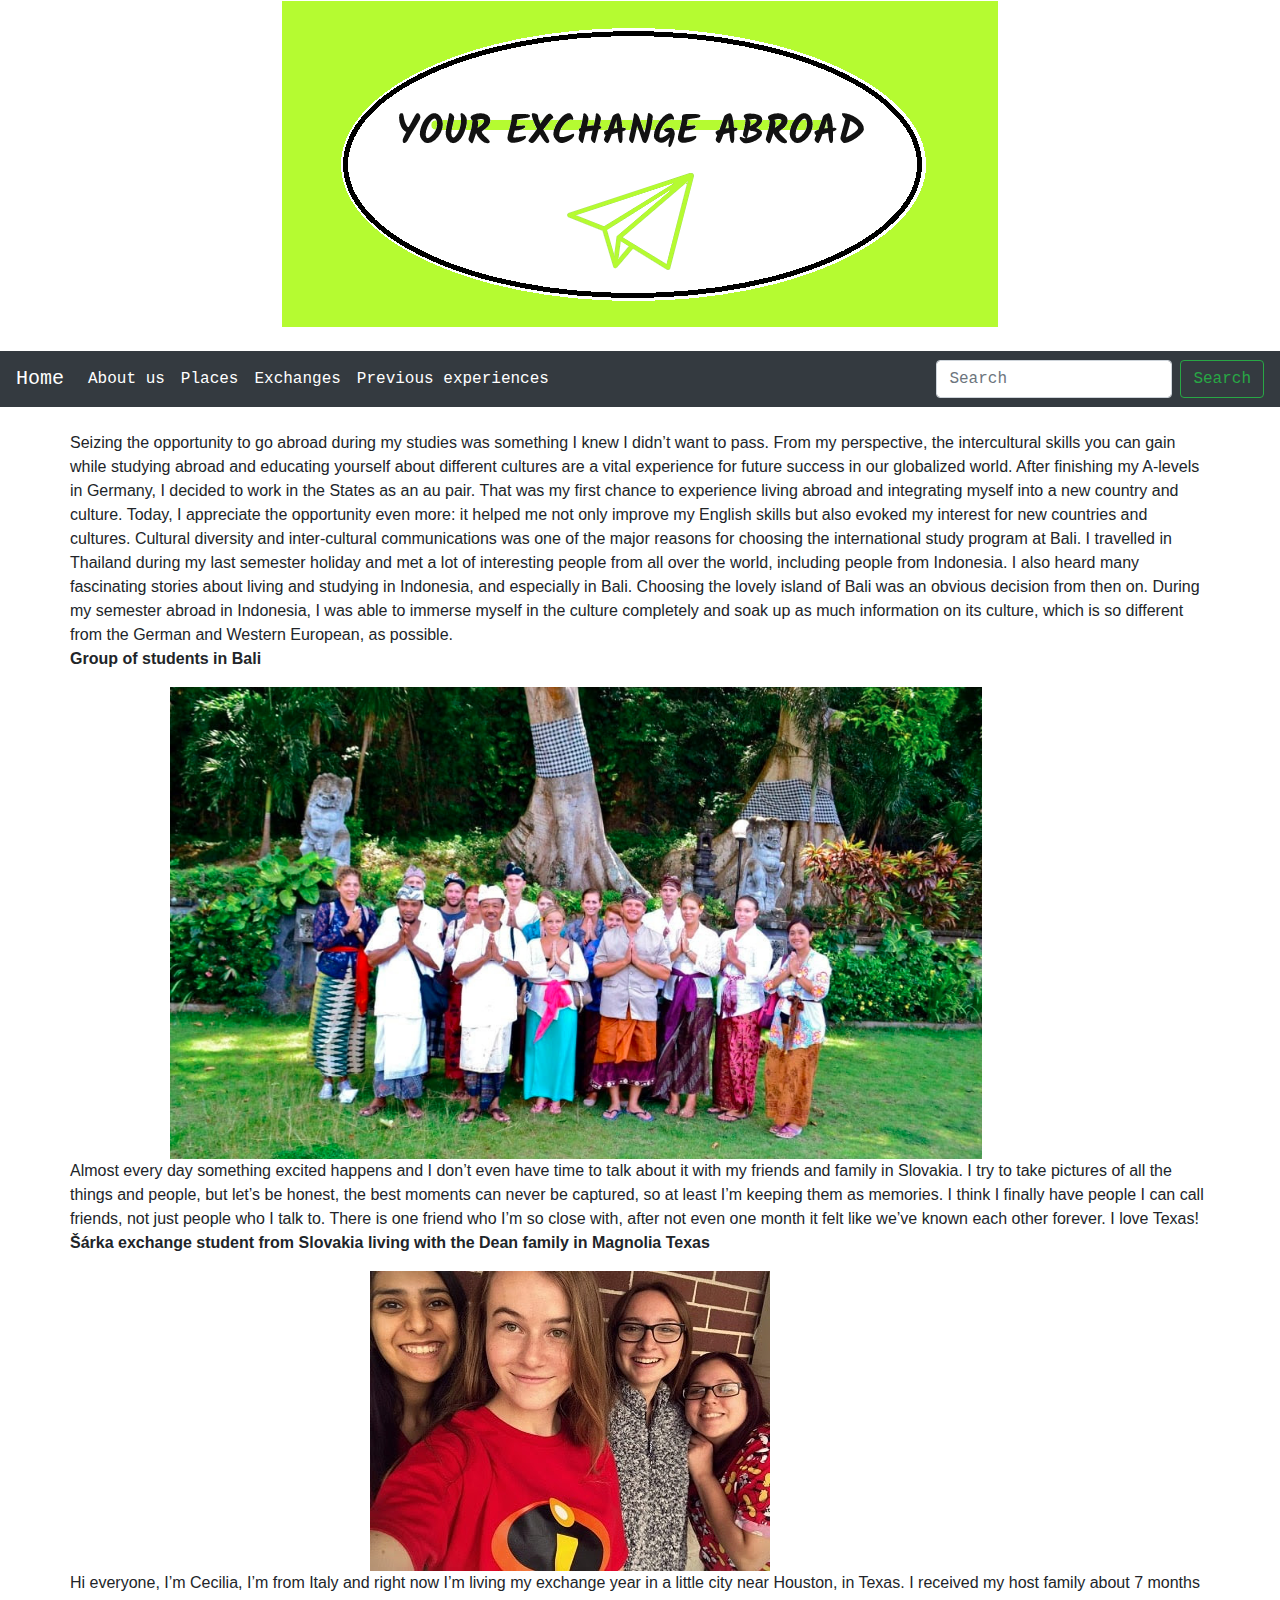
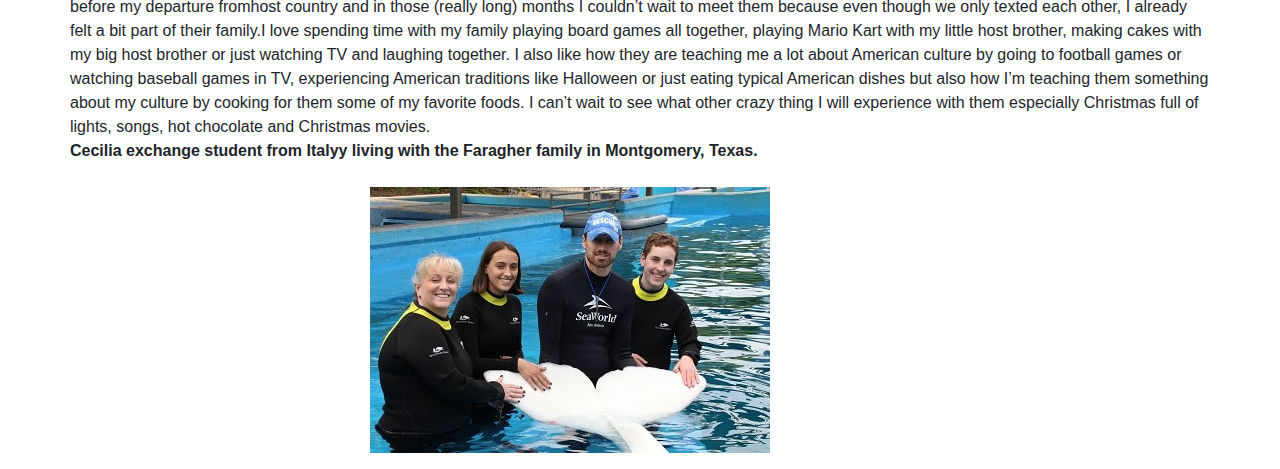
==== previousexperiences.html @ a8fbeef1 "Add files via upload" ====
<!doctype html>
<html lang="es">

<head>
    <meta charset="UTF-8">
    <meta name="viewport"
        content="width=device-width, user-scalable=no, initial-scale=1.0, maximum-scale=1.0, minimum-scale=1.0">
    <meta http-equiv="X-UA-Compatible" content="ie=edge">
    <title> MI PROYECTO </title>
    <link rel="stylesheet" href="https://stackpath.bootstrapcdn.com/bootstrap/4.4.1/css/bootstrap.min.css"
        integrity="sha384-Vkoo8x4CGsO3+Hhxv8T/Q5PaXtkKtu6ug5TOeNV6gBiFeWPGFN9MuhOf23Q9Ifjh" crossorigin="anonymous">
    <!-- Referencia a la hoja de estilos CSS -->
    <link type="text/css" rel="stylesheet" href="css/styles.css" />

</head>

<body>

    <div class="container">
        <div class="portada">
            <img class="portada" src="img/logo.PNG">
        </div>
    </div>
    <br>


    <nav class="navbar navbar-expand-lg navbar-dark bg-dark">
        <a class="navbar-brand" href="index.html">Home</a>
        <button class="navbar-toggler" type="button" data-toggle="collapse" data-target="#navbarSupportedContent"
            aria-controls="navbarSupportedContent" aria-expanded="false" aria-label="Toggle navigation">
            <span class="navbar-toggler-icon"></span>
        </button>

        <div class="collapse navbar-collapse" id="navbarSupportedContent">
            <ul class="navbar-nav mr-auto">
                <li class="nav-item active">
                    <a class="nav-link" href="aboutus.html">About us</a>
                </li>
                <li class="nav-item active">
                    <a class="nav-link" href="places.html">Places</a>
                </li>
                <li class="nav-item dropdown active">
                    <a class="nav-link" href="exchanges.html" id="navbarDropdown" role="button" data-toggle="dropdown"
                        aria-haspopup="true" aria-expanded="false">
                        Exchanges
                    </a>

                </li>
                <li class="nav-item active">
                    <a class="nav-link" href="previousexperiences.html" tabindex="-1" aria-disabled="true">Previous
                        experiences</a>
                </li>
            </ul>
            <form class="form-inline my-2 my-lg-0">
                <input class="form-control mr-sm-2" type="search" placeholder="Search" aria-label="Search">
                <button class="btn btn-outline-success my-2 my-sm-0" type="submit">Search</button>
            </form>
        </div>
    </nav>

    <br>
    <div class="container">
        <div class="row">

            <p>Seizing the opportunity to go abroad during my studies was something I knew I didn’t want to pass. From
                my
                perspective, the intercultural skills you can gain while studying abroad and educating yourself about
                different cultures are a vital experience for future success in our globalized world.

                After finishing my A-levels in Germany, I decided to work in the States as an au pair. That was my first
                chance to experience living abroad and integrating myself into a new country and culture. Today, I
                appreciate the opportunity even more: it helped me not only improve my English skills but also evoked my
                interest for new countries and cultures.

                Cultural diversity and inter-cultural communications was one of the major reasons for choosing the
                international study program at Bali. I travelled in Thailand during my last semester holiday and met a
                lot
                of interesting people from all over the world, including people from Indonesia. I also heard many
                fascinating stories about living and studying in Indonesia, and especially in Bali. Choosing the lovely
                island of Bali was an obvious decision from then on.

                During my semester abroad in Indonesia, I was able to immerse myself in the culture completely and soak
                up
                as much information on its culture, which is so different from the German and Western European, as
                possible.<br>

                <strong>Group of students in Bali</strong> </p>
            <img src="img/bal.PNG" class="imagen1"><br>
            <br>
            <br>
            <p>Almost every day something excited happens and I don’t even have time to talk about it with my friends and family in Slovakia. I try to take pictures of all the things and people, but let’s be honest, the best moments can never be captured, so at least I’m keeping them as memories. I think I finally have people I can call friends, not just people who I talk to. There is one friend who I’m so close with, after not even one month it felt like we’ve known each other forever.

                    I love Texas!
                    
                    <strong> Šárka
                    exchange student from Slovakia
                    living with the Dean family in Magnolia Texas</strong> </p>
                    <br>
                    <br>

                    <img src="img/texas.jpg" class="imagen5">
                    <br>
                    <br>
                    <p>Hi everyone,

                            I’m Cecilia, I’m from Italy and right now I’m living my exchange year in a little city near Houston, in Texas. I received my host family about 7 months before my departure fromhost country and in those (really long) months I couldn’t wait to meet them because even though we only texted each other, I already felt a bit part of their family.I love spending time with my family playing board games all together, playing Mario Kart with my little host brother, making cakes with my big host brother or just watching TV and laughing together. I also like how they are teaching me a lot about American culture by going to football games or watching baseball games in TV, experiencing American traditions like Halloween or just eating typical American dishes but also how I’m teaching them something about my culture by cooking for them some of my favorite foods.

                            I can’t wait to see what other crazy thing I will experience with them especially Christmas full of lights, songs, hot chocolate and Christmas movies.
                            
                            <br>
                            <strong>Cecilia
                            exchange student from Italyy
                            living with the Faragher family in Montgomery, Texas.</strong>
                            <br>
                            <br>
                            <img src="img/cec.jpg" class="imagen5">
                            
                            
                            </p>
                </div>
                    
                                  
        </div>
    </div>

        <!-- Optional JavaScript -->
    <!-- jQuery first, then Popper.js, then Bootstrap JS -->
    <script src="https://code.jquery.com/jquery-3.4.1.slim.min.js"
        integrity="sha384-J6qa4849blE2+poT4WnyKhv5vZF5SrPo0iEjwBvKU7imGFAV0wwj1yYfoRSJoZ+n"
        crossorigin="anonymous"></script>
    <script src="https://cdn.jsdelivr.net/npm/popper.js@1.16.0/dist/umd/popper.min.js"
        integrity="sha384-Q6E9RHvbIyZFJoft+2mJbHaEWldlvI9IOYy5n3zV9zzTtmI3UksdQRVvoxMfooAo"
        crossorigin="anonymous"></script>
    <script src="https://stackpath.bootstrapcdn.com/bootstrap/4.4.1/js/bootstrap.min.js"
        integrity="sha384-wfSDF2E50Y2D1uUdj0O3uMBJnjuUD4Ih7YwaYd1iqfktj0Uod8GCExl3Og8ifwB6"
        crossorigin="anonymous"></script>
    <!-- Referencia al archivo de funciones javascript -->
    <script type="application/javascript" src="js/functions.js"></script>

</body>

</html>
---- css/styles.css ----
h1 {
    text-align: center;
    font-family: "Courier New", Courier, monospace
}

.subtitulo {
    border: solid 2px;
    font-family: "Trebuchet MS", Helvetica, sans-serif
    background-image: url("../img/queen.jpg")
}

#video_derecha {
    float: right;
    width: 550px;
    height: 320px;
}


.portada{
    text-align: center;

}

nav{
    font-family: "Courier New", Courier, monospace;
    background-color:#091202;
}

.padd{
    padding-left: 28px;
}

.padd2{
    padding-left: 22px;
}

.padd3{
    padding-left: 20px;
}

.padd4{
    padding-left: 40px;
}

.letra{
    font-family: Cambria, Cochin, Georgia, Times, 'Times New Roman', serif;
    font-size: large;
    padding-left: 10px;
    
}

.letra2{
    font-family: Cambria, Cochin, Georgia, Times, 'Times New Roman', serif;
    font-size: large; 
    margin-left: 9px;
    
}

.letra3{
    font-family: Cambria, Cochin, Georgia, Times, 'Times New Roman', serif;
    font-size: large;
    padding-left: 10px;
}

.letra4{
    font-family: Cambria, Cochin, Georgia, Times, 'Times New Roman', serif;
    font-size: large;
    padding-left: 2px;
    
}

.numeros{
    color: #00a135;
    padding-left: 24px;
    font-size: xx-large;

}

.numeros2{
    color: #00a135;
    padding-left: 5px;
    font-size: xx-large;

}

.numeros3{
    color: #00a135;
    padding-left: 18px;
    font-size: xx-large;

}

.numeros4{
    color: #00a135;
    padding-left: 40px;
    font-size: xx-large;

}

.titulo{
    font-size: 55px;
    text-align: center;
}

.titulo2{
    text-align: center;
    font-size: 30;

}

.titulo3{
    text-align: center;

}

.titulo4{
    padding-left: 535px;
}

.imagen{
    width: 400px;
    height: 300px;
}

.imagen1{

    padding-left: 100px;
    width: 80%;
    height: 80%;
}

.imagen5{
    padding-left: 300px;
}
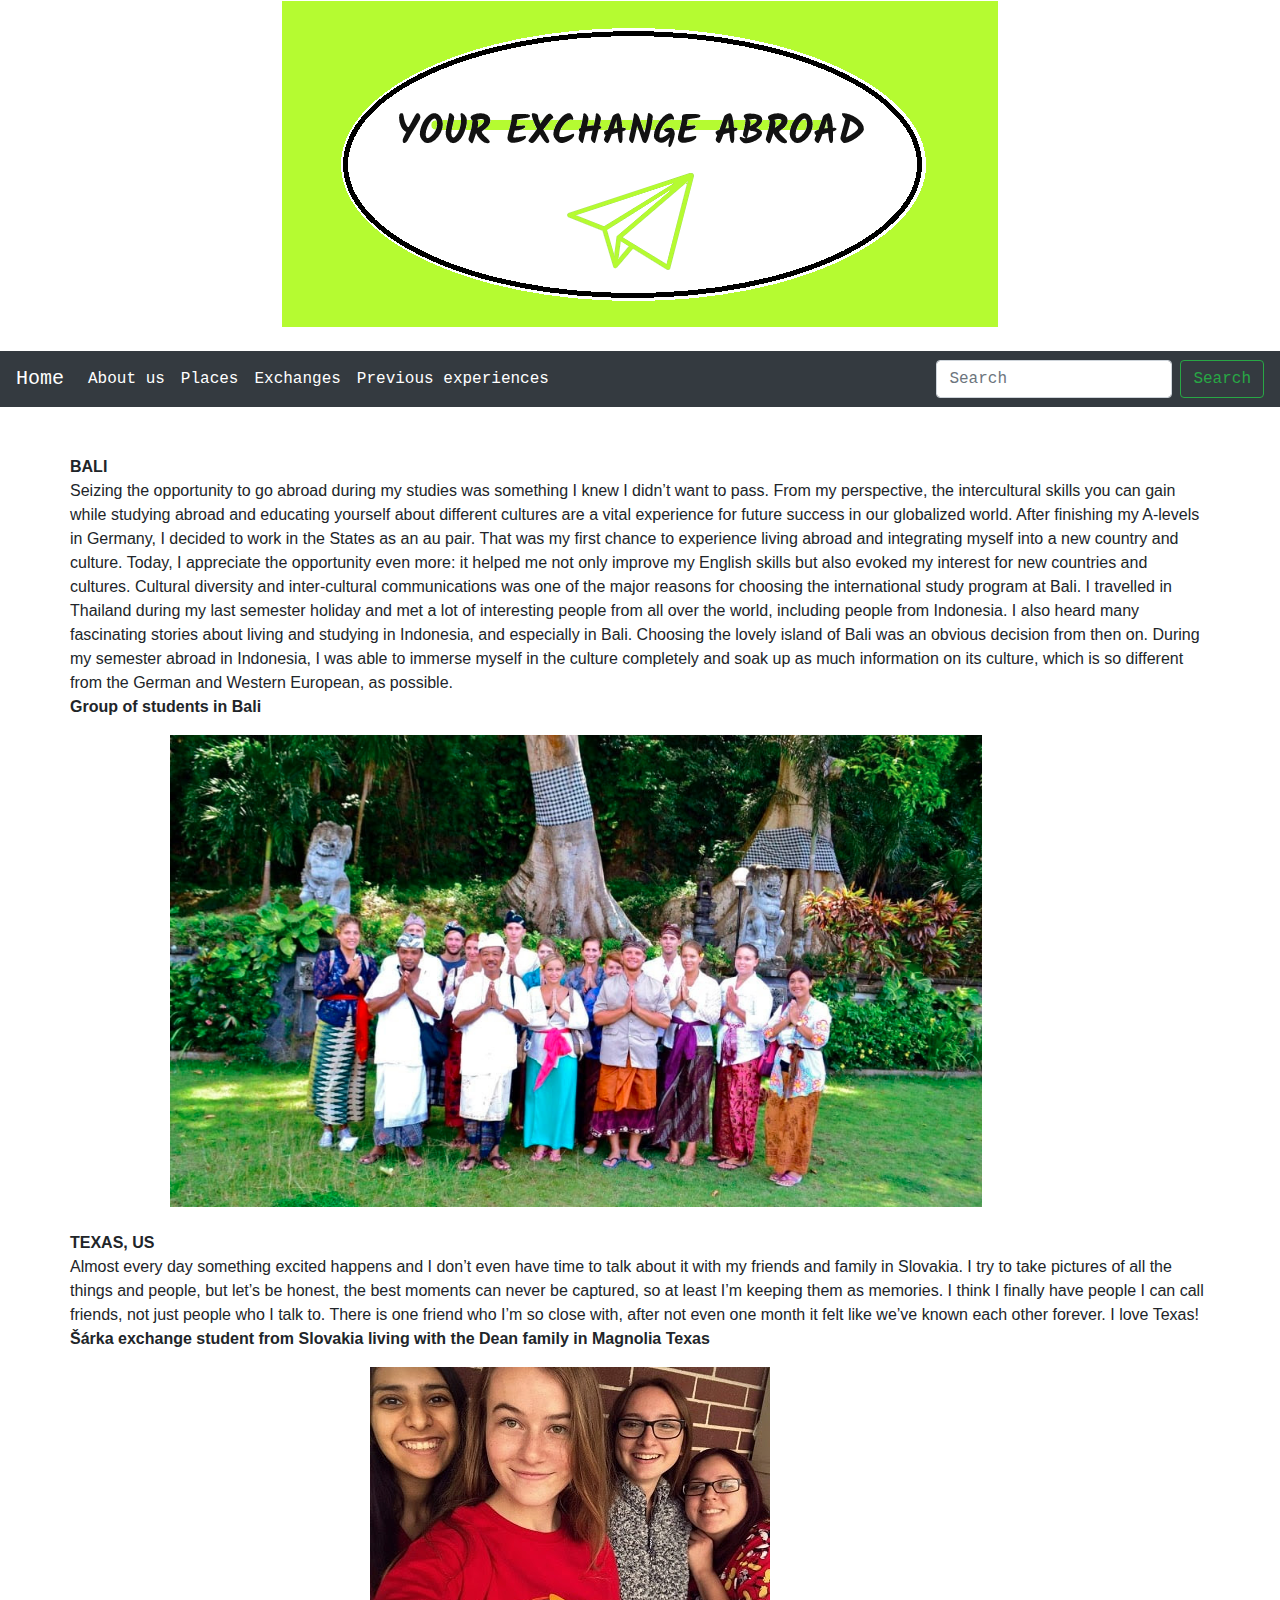
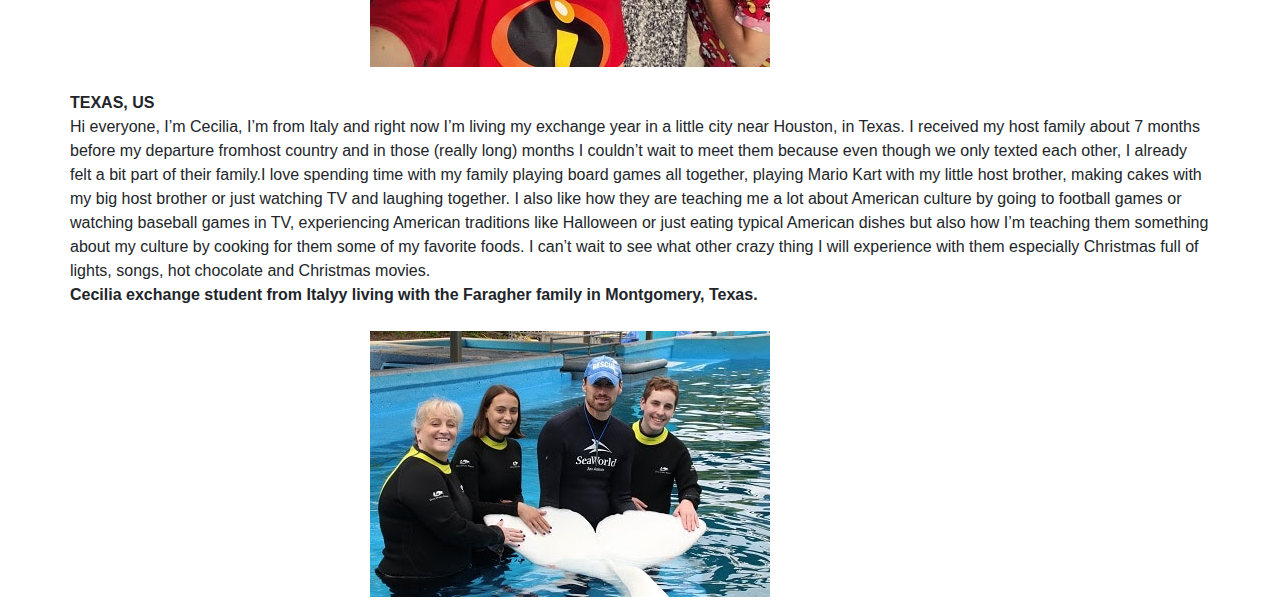
==== commit 11b3fd6e: "Add files via upload" ====
--- a/previousexperiences.html
+++ b/previousexperiences.html
@@ -62,7 +62,7 @@
     <div class="container">
         <div class="row">
 
-            <p>Seizing the opportunity to go abroad during my studies was something I knew I didn’t want to pass. From
+            <br><p><strong>BALI</strong> <br> Seizing the opportunity to go abroad during my studies was something I knew I didn’t want to pass. From
                 my
                 perspective, the intercultural skills you can gain while studying abroad and educating yourself about
                 different cultures are a vital experience for future success in our globalized world.
@@ -88,7 +88,8 @@
             <img src="img/bal.PNG" class="imagen1"><br>
             <br>
             <br>
-            <p>Almost every day something excited happens and I don’t even have time to talk about it with my friends and family in Slovakia. I try to take pictures of all the things and people, but let’s be honest, the best moments can never be captured, so at least I’m keeping them as memories. I think I finally have people I can call friends, not just people who I talk to. There is one friend who I’m so close with, after not even one month it felt like we’ve known each other forever.
+            <br>
+            <p><br><strong>TEXAS, US</strong><br> Almost every day something excited happens and I don’t even have time to talk about it with my friends and family in Slovakia. I try to take pictures of all the things and people, but let’s be honest, the best moments can never be captured, so at least I’m keeping them as memories. I think I finally have people I can call friends, not just people who I talk to. There is one friend who I’m so close with, after not even one month it felt like we’ve known each other forever.
 
                     I love Texas!
                     
@@ -101,7 +102,7 @@
                     <img src="img/texas.jpg" class="imagen5">
                     <br>
                     <br>
-                    <p>Hi everyone,
+                    <p><br><strong>TEXAS, US</strong><br> Hi everyone,
 
                             I’m Cecilia, I’m from Italy and right now I’m living my exchange year in a little city near Houston, in Texas. I received my host family about 7 months before my departure fromhost country and in those (really long) months I couldn’t wait to meet them because even though we only texted each other, I already felt a bit part of their family.I love spending time with my family playing board games all together, playing Mario Kart with my little host brother, making cakes with my big host brother or just watching TV and laughing together. I also like how they are teaching me a lot about American culture by going to football games or watching baseball games in TV, experiencing American traditions like Halloween or just eating typical American dishes but also how I’m teaching them something about my culture by cooking for them some of my favorite foods.
 
--- a/css/styles.css
+++ b/css/styles.css
@@ -1,6 +1,7 @@
 h1 {
     text-align: center;
-    font-family: "Courier New", Courier, monospace
+    font-family: "Courier New", Courier, monospace;
+    background-color: #00a135
 }
 
 .subtitulo {
@@ -132,3 +133,19 @@
 .imagen5{
     padding-left: 300px;
 }
+
+.texto1{
+    font-family: "Courier New", Courier, monospace;
+    font-size:x-large;
+    text-align: center;
+}
+
+.imagen10{
+    width: 30%;
+    height: 30%;
+}
+
+.image4{
+    width: 100%;
+    height: 100%;
+}